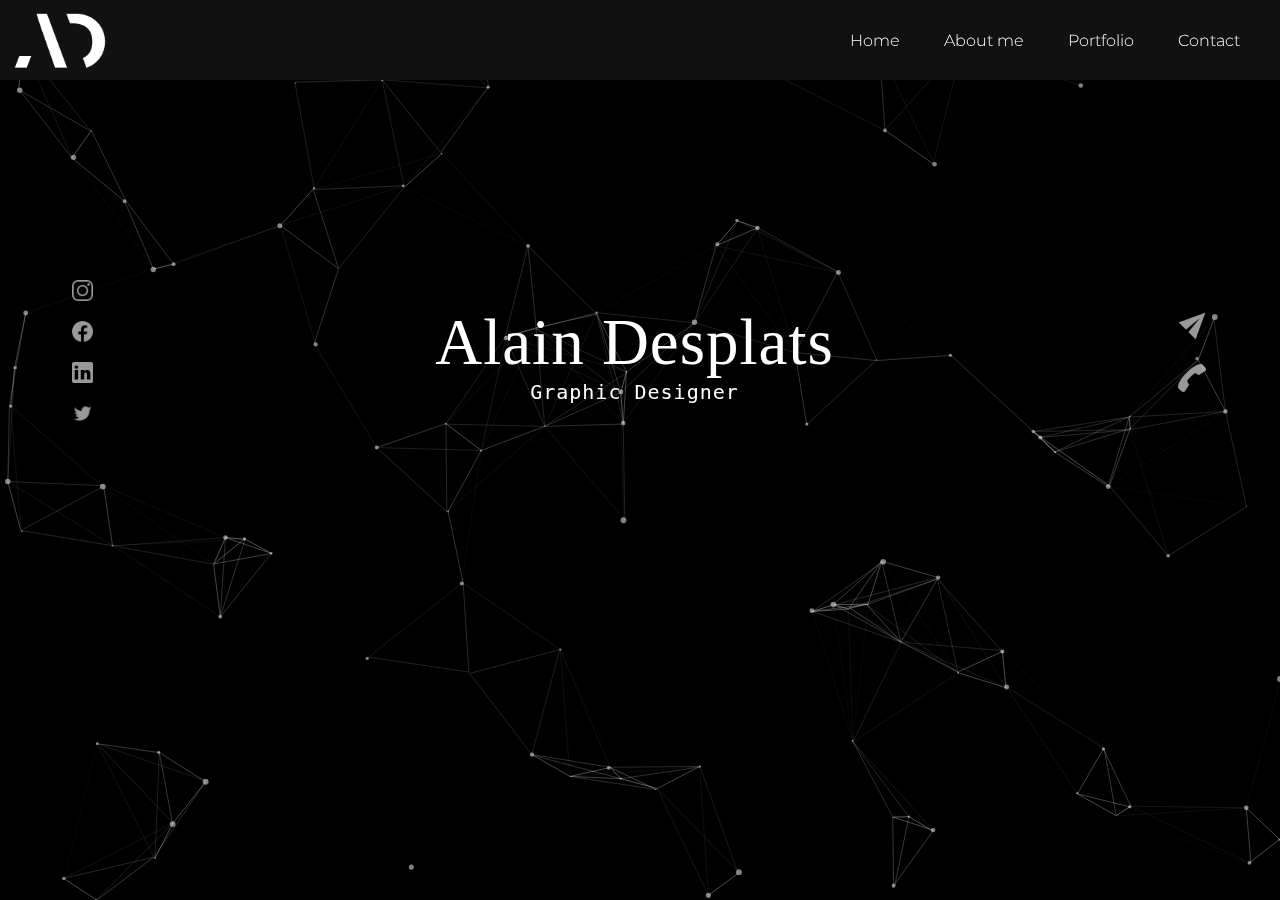
==== index.html @ 24d2ecbb "Add files via upload" ====
<!DOCTYPE html>
<html lang="en">

<head>
    <meta charset="UTF-8">
    <title> ! Welcome to my website ! </title>
    <link rel="stylesheet" href="estilos.css">
    <link rel="stylesheet" href="https://stackpath.bootstrapcdn.com/font-awesome/4.7.0/css/font-awesome.min.css">


</head>

<body class="index">
    <div id="particles-js"></div>
    <header>
        <div class="head-barra">
            <img class="logotipo" src="img/logo.png" alt="logo">
            <nav>
                <ul>
                    <li class="head"><a href="index.html" class="Activo">Home</a></li>
                    <li class="head"><a href="curriculum.html">About me</a></li>
                    <li class="head"><a href="porfolio.html">Portfolio</a></li>
                    <li class="head"><a href="contacto.html">Contact</a></li>
                </ul>
            </nav>
        </div>
    </header>

    <main>
        <section class="main-index">
            <div class="social-links">
                <a href="https://www.instagram.com/alendesigner_01/?hl=es-la"><img src="img/inst.png" class="social-media" alt="instagram-logo"></a>
                <a href="https://www.facebook.com/"><img src="img/face.png" class="social-media" alt="facebook-logo"></a>
                <a href="https://www.linkedin.com/in/alain-desplats-2b4111194/"><img src="img/link.png" class="social-media" alt="linkedin-logo"></a>
                <a href="https://twitter.com/?lang=es"><img src="img/twit.png" class="social-media" alt="twitter-logo"></a>

            </div>
            <div class="nombre">
                <h1> Alain Desplats </h1>
                <p> Graphic Designer</p>
            </div>

            <div class="social-links2">
                <a href="Mailto:alendesplats@gmail.com"><img src="img/mail.png" alt="email" class="social-media2"></a>
                <a href="Tel:01136130394"><img src="img/phone.png" alt="phone" class="social-media2"></a>
            </div>

        </section>
    </main>

    <!-- JS Particles.js -->
    <script src="js/particles.min.js"></script>
    <script src="js/main.js"></script>
</body></html>
---- estilos.css ----
@import url('https://fonts.googleapis.com/css2?family=Bebas+Neue&family=Montserrat:wght@300&display=swap');

* {
    padding: 0;
    margin: 0;
}

body {
    font-family: 'Montserrat', sans-serif;
    background: black;
    color: #fff;
    font-weight: 300;
}

#particles-js {
    height: 100vh;
    width: 100%;
    position: fixed;
    z-index: -1;
}

/* ------------------------- */
/* Head */
/* ------------------------- */

.head {
    display: inline-block;
    padding: 10px;
    text-align: center;
}
.head-barra {
    width: auto;
    padding: 10px;
    background: #111;
    display: flex;
    justify-content: space-between;
    align-items: center;
}

.head-barra a {
    text-decoration: none;
    color: #fff;
    font-family: 'Montserrat', sans-serif;
    position: relative;
}

.head-barra a::after {
    content: "";
    position: absolute;
    bottom: -6px;
    left: 0;
    height: 3px;
    width: 0;
    background: #fff;
    z-index: 10;
    transition: width 0.5s;
}

.head-barra a:hover::after {
    width: 100%;

}


.logotipo {
    width: 100px;

}

header nav a {
    color: #fff;
    text-decoration: none;
    margin-right: 20px;

}


/* ------------------------- */
/* Index */
/* ------------------------- */


.nombre h1 {
    letter-spacing: 1px;
    text-align: center;
    z-index: 2;
    font-weight: 100;
    font-family: poppins;
    font-size: 65px;
}

.nombre p {
    font-family: monospace;
    letter-spacing: 1px;
    text-align: center;
    z-index: 2;
    font-size: 20px;
    color: white;
}


/* Index redes */

.index {
    position: relative;
    overflow: hidden
}

.main-index {
    width: 90%;
    margin: 15% auto;
    display: flex;
    flex-direction: row;
    flex-wrap: wrap;
    justify-content: space-between;
    align-items: center;
}

.social-media {
    width: 21px;
    opacity: .6;
    margin: 8px;
    transition: all .4s ease;

}

.social-media:hover {
    opacity: 1;
    transition: all .4s ease;
}


.social-links {
    justify-content: center;
    flex-direction: column;
    display: flex;
}

.social-links2 {
    justify-content: center;
    flex-direction: column;
    display: flex;
}


.social-media2 {
    width: 32px;
    opacity: .6;
    margin: 8px;
    transition: all .4s ease;
}

.social-media2:hover {
    opacity: 1;
    transition: all .4s ease;
}

/* ------------------------- */
/* sobre mi */
/* ------------------------- */

.categoria {
    padding-top: 30px;
    font-size: 29px;
    color: white;
    text-align: center;
    font-weight: 270;
    font-family: poppins;
}

.categoria-portfolio{
    padding-top: 20px;
    padding-bottom: 20px;
    font-size: 29px;
    color: white;
    text-align: center;
    font-weight: 270;
    font-family: poppins;
}

.categoria2{
    font-size: 16px;
    color: white;
    text-align: center;
    font-weight: 270;
    font-family: poppins;
}
.educacion {
    position: relative;
    display: flex;
    justify-content: center;
    align-content: center;
    flex-wrap: wrap;
    z-index: 1;
}

.cuadrado {
    position: relative;
    width: 280px;
    height: 300px;
    margin: 30px;
    box-shadow: 20px 20px 50px rgba(0, 0, 0, 0.5);
    border-radius: 15px;
    background: rgba(255, 255, 255, 0.1);
    overflow: hidden;
    display: flex;
    justify-content: center;
    align-items: center;

}

.cuadrado:hover {
    background-color: rgba(255, 255, 255, 0.2);
    transition: all .1s ease;
}

.contenido {
    font-size: 20px;
    padding: 20px;
    text-align: center;
}

.contenido h2 {
    font-size: 29px;
    color: white;
    z-index: 1;
    margin-bottom: 15px;
}

.contenido p {
    font-size: 16px;
    color: white;
    font-weight: 300;
    margin-top: 5px;
}


.barras {
    position: relative;
    display: flex;
    justify-content: center;
    align-content: center;
    flex-wrap: wrap;
    z-index: 1;

}

.barras-contenedor {
    padding-bottom: 40px;
    width: 650px;
    height: 350px;
    margin: 30px;
    margin-bottom: 45px;
    box-shadow: 20px 20px 50px rgba(0, 0, 0, 0.5);
    background: rgba(255, 255, 255, 0.1);

}

.skills:not(:last-chield) {
    margin-bottom: 30px;
}

.skills {
    padding: 15px;
}

.detalles {
    width: 100%;
    display: flex;
    justify-content: space-between;
    margin-bottom: 10px;
}

.bar {
    position: relative;
    background-color: rgba(255, 255, 255, 0.06);
    padding: 7px 10px;
    border-radius: 20px;
}

.bar div {
    position: relative;
    width: 10;
    border-radius: 10px;
    background-color: white;
    border: 1px solid white;
    box-shadow: 0 0 3px white;

}

.html-bar {
    width: 90%;
}

.java-bar {
    width: 75%;
}

.photo-bar {
    width: 92%;
}

.illus-bar {
    width: 90%;
}

.inde-bar {
    width: 60%;
}


/* ------------------------- */
/* Porfolio */
/* ------------------------- */

.contenedor-porfolio {
    position: flex;
    justify-content: center;
    margin-right: 200px;
    margin-left: 200px;
    margin-bottom: 100px;
}

.portfolio ul {
    justify-content: center;
    display: flex;
    margin-bottom: 10px;
}

.portfolio ul li {
    list-style: none;
    color: #fff;
    background: rgba(255, 255, 255, 0.1);
    padding: 8px 20px;
    margin: 5px;
    letter-spacing: 1px;
    cursor: pointer;
}

.portfolio ul li.active {
    background: rgba(255, 255, 255, 0.2);
    color: #fff;
}

.product {
    justify-content: center;
    display: flex;
    flex-wrap: wrap;
}

.product .itemBox {
    position: relative;
    width: 300px;
    height: 300px;
    margin: 5px;
}

.product .itemBox img {
    position: absolute;
    top: 0;
    left: 0;
    width: 100%;
    height: 100%;
    object-fit: cover;
}

.portfolio ul li:hover {
    background: rgba(255, 255, 255, 0.2);
    color: #fff;
}

/* ------------------------- */
/* Contacto */
/* ------------------------- */


.contacto-body {
    overflow: hidden;

}

.contacto-main {
    height: 71vh;
    width: 90%;
    margin: 1% auto;
    min-height: calc(100vh - 100px - 300px);

}

.caja {
    max-width: 600px;
    margin: 10px auto;
    padding: 0 10px;

}

.caja-text {
    font-family: 'Montserrat', sans-serif;
    font-size: 16px;
    display: block;
    width: 100%;
    box-sizing: border-box;
    margin: 16px 0;
    border: 0;
    box-shadow: 20px 20px 50px rgba(0, 0, 0, 0.5);
    background: rgba(255, 255, 255, 0.1);
    padding: 20px 40px;
    outline: none;
    color: #ddd;
    transition: 0.5s;
}

.caja-text:focus {
    box-shadow: 0 0 10px 4px grey;
}

textarea.caja-text {
    resize: none;
    height: 120px;
}


.caja-btn {
    font-family: 'Montserrat', sans-serif;
    text-align: center;
    font-size: 16px;
    margin-bottom: 8px;
    float: right;
    width: 50px;
    border: 0;
    height: 20px;
    background: rgba(255, 255, 255, 0.1);
    color: #ddd;
    padding: 16px 40px;
    cursor: pointer;
    transition: 0.5s;

}

.caja-btn:hover {
    background: rgba(255, 255, 255, 0.2);
}

/* ------------------------- */
/* Footer */
/* ------------------------- */


footer {

    position: relative;
    background: #111;
    height: auto;
    width: 100%;
    font-family: "Open Sans";
    padding-top: 40px;
    color: #fff;
}

.footer-contenido {
    box-sizing: border-box;
    display: flex;
    align-items: center;
    justify-content: center;
    flex-direction: column;
    text-align: center;
}

.footer-contenido h3 {
    box-sizing: border-box;
    font-size: 28px;
    font-weight: 270;
    font-family: poppins;
    text-transform: capitalize;
}

.footer-contenido p {
    box-sizing: border-box;
    margin: 10px auto;
    line-height: 28px;
    font-size: 14px;
    font-weight: 270;
    font-family: poppins;
    text-transform: capitalize;
}

.redes {
    box-sizing: border-box;
    list-style: none;
    display: flex;
    align-items: center;
    justify-content: center;
    margin: 5px 0 13px 0;
}

.redes li {
    margin: 0 10px;
}

.redes a {
    text-decoration: none;
    color: #fff;
}

.redes a i {
    font-size: 18px;
    transition: color .4s ease;

}

.redes a:hover i {
    color: grey;
}

.footer-bottom {
    background: #000;
    width: 100vw;
    padding: 20px 0;
    text-align: center;
}

.footer-bottom p {
    font-size: 14px;
    word-spacing: 2px;
    text-transform: capitalize;
}

.footer-bottom span {
    text-transform: uppercase;
    opacity: .4;
    font-weight: 200;
}


@media screen and (max-width: 800px) {
    .social-links {
        display: flex;
        flex-direction: row;
        align-content: center;
        text-align: center;
    }

    .social-links2 {
        opacity: 0;
    }

    .nombre {
        flex-direction: row;
        align-content: center;
        text-align: center;
        margin: auto;
    }


    .contenedor-portfolio {
        opacity: 0;
    }




















}
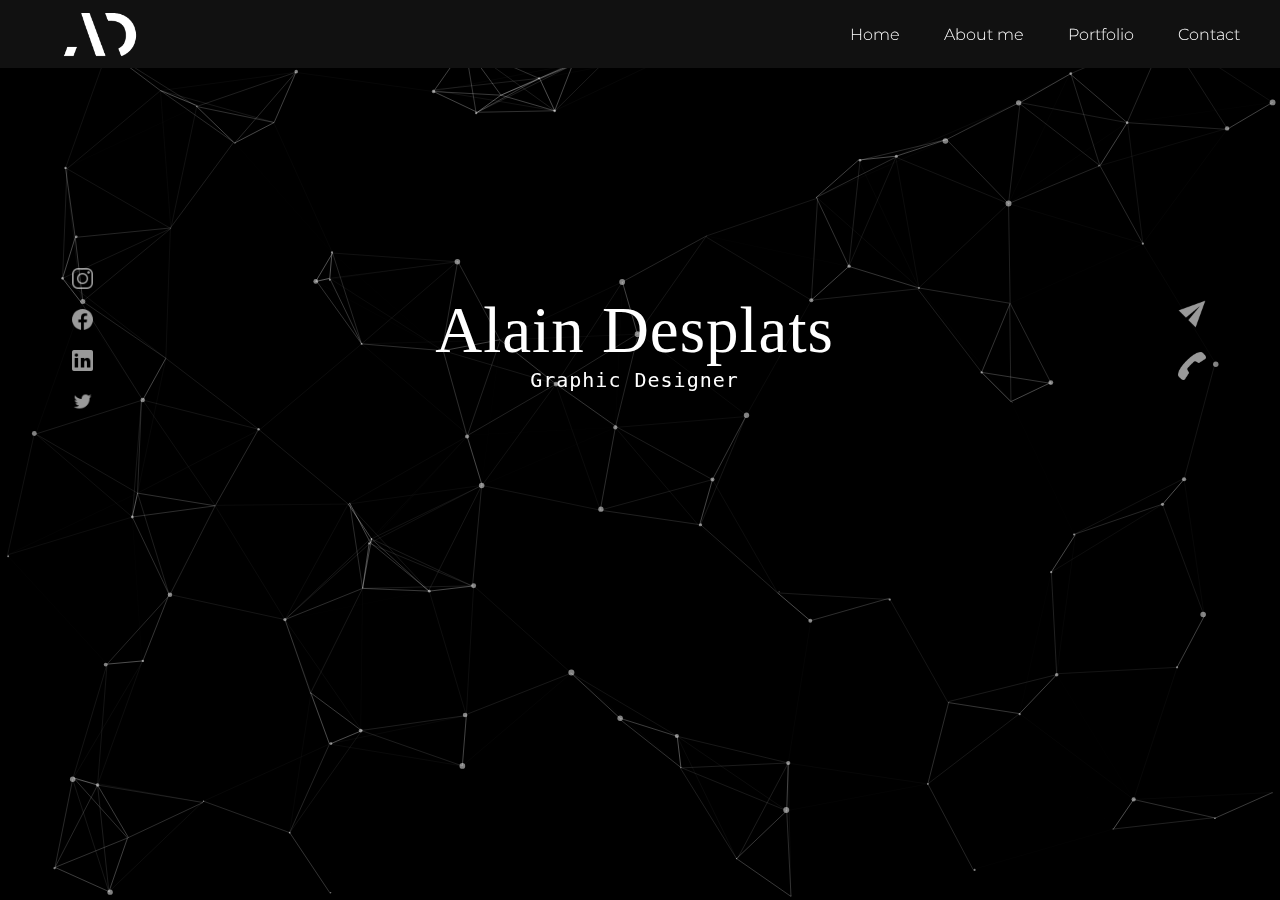
==== commit 1bf997b1: "Add files via upload" ====
--- a/index.html
+++ b/index.html
@@ -3,6 +3,7 @@
 
 <head>
     <meta charset="UTF-8">
+    <meta name="viewport" content="width=device-width">
     <title> ! Welcome to my website ! </title>
     <link rel="stylesheet" href="estilos.css">
     <link rel="stylesheet" href="https://stackpath.bootstrapcdn.com/font-awesome/4.7.0/css/font-awesome.min.css">
--- a/estilos.css
+++ b/estilos.css
@@ -28,6 +28,7 @@
     padding: 10px;
     text-align: center;
 }
+
 .head-barra {
     width: auto;
     padding: 10px;
@@ -35,6 +36,7 @@
     display: flex;
     justify-content: space-between;
     align-items: center;
+    font-size: 16px;
 }
 
 .head-barra a {
@@ -63,7 +65,8 @@
 
 
 .logotipo {
-    width: 100px;
+    width: 80px;
+    padding-left: 50px;
 
 }
 
@@ -168,7 +171,7 @@
     font-family: poppins;
 }
 
-.categoria-portfolio{
+.categoria-portfolio {
     padding-top: 20px;
     padding-bottom: 20px;
     font-size: 29px;
@@ -178,13 +181,14 @@
     font-family: poppins;
 }
 
-.categoria2{
+.categoria2 {
     font-size: 16px;
     color: white;
     text-align: center;
     font-weight: 270;
     font-family: poppins;
 }
+
 .educacion {
     position: relative;
     display: flex;
@@ -556,23 +560,50 @@
         opacity: 0;
     }
 
-
-
-
-
-
-
-
-
-
-
-
-
-
-
-
-
-
-
-
-}
+    @media screen and (max-width:780px)and (min-width:1024px) {}
+
+    @media screen and (max-width:480px)and (min-width:780px) {}
+
+    @media screen and (max-width:480px) {
+
+        .head-barra {
+            width: auto;
+            padding: 10px;
+            background: #111;
+            display: flex;
+            justify-content: space-between;
+            align-items: center;
+            font-size: 10px;
+        }
+
+        .head {
+            display: inline-block;
+            padding: 0px;
+            text-align: center;
+        }
+
+        .logotipo {
+            width: 60px;
+            padding-left: 6px;
+
+        }
+    }
+
+
+
+
+
+
+
+
+
+
+
+
+
+
+
+
+
+
+}
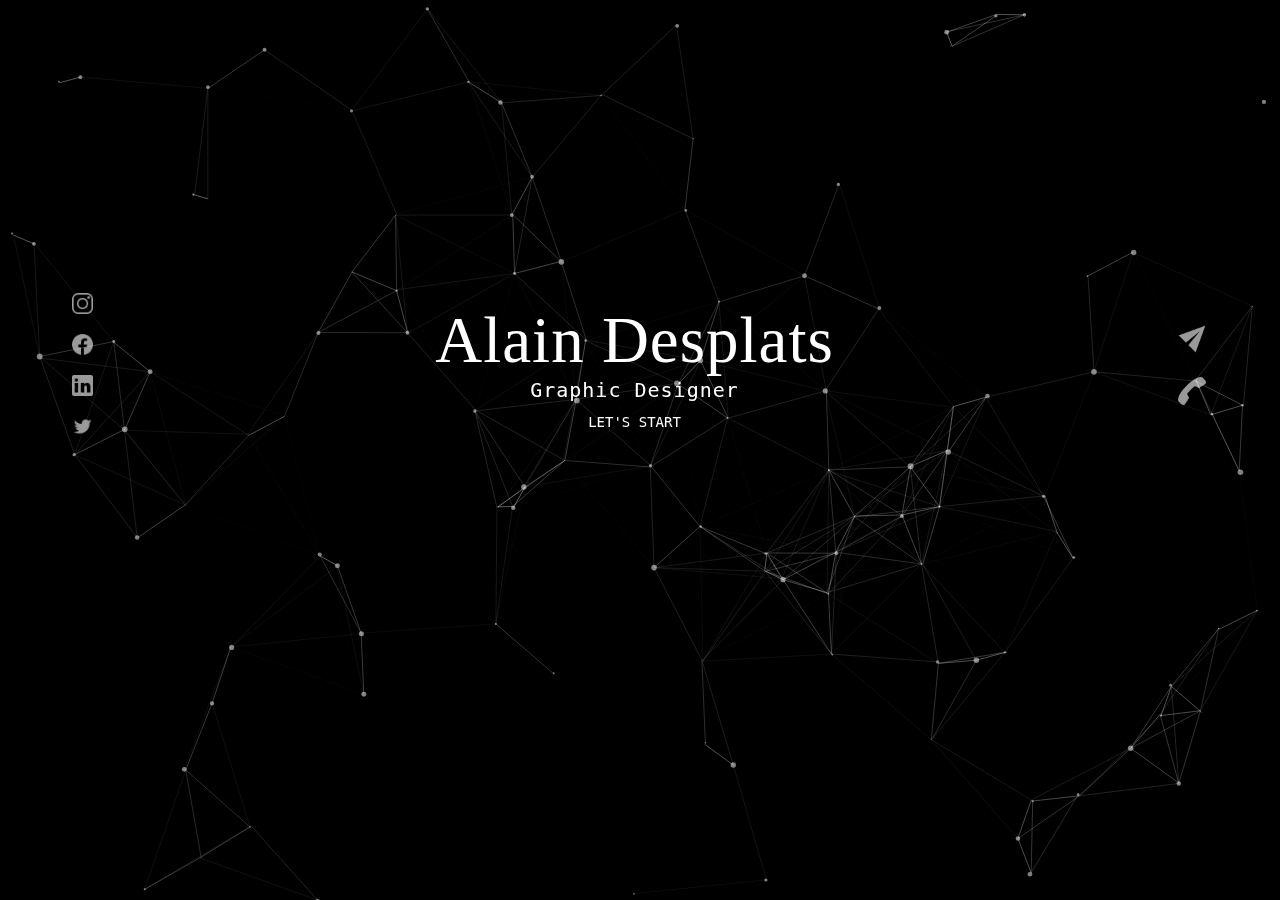
==== commit 9f882c57: "Add files via upload" ====
--- a/index.html
+++ b/index.html
@@ -14,17 +14,7 @@
 <body class="index">
     <div id="particles-js"></div>
     <header>
-        <div class="head-barra">
-            <img class="logotipo" src="img/logo.png" alt="logo">
-            <nav>
-                <ul>
-                    <li class="head"><a href="index.html" class="Activo">Home</a></li>
-                    <li class="head"><a href="curriculum.html">About me</a></li>
-                    <li class="head"><a href="porfolio.html">Portfolio</a></li>
-                    <li class="head"><a href="contacto.html">Contact</a></li>
-                </ul>
-            </nav>
-        </div>
+        <div class="all2"><img class="logo" src="img/logo.png" alt="logo"></div>
     </header>
 
     <main>
@@ -39,11 +29,12 @@
             <div class="nombre">
                 <h1> Alain Desplats </h1>
                 <p> Graphic Designer</p>
+                <a class="parpadea" href="contenido.html"> let's start </a>
             </div>
 
-            <div class="social-links2">
+            <div class="social-links">
                 <a href="Mailto:alendesplats@gmail.com"><img src="img/mail.png" alt="email" class="social-media2"></a>
-                <a href="Tel:01136130394"><img src="img/phone.png" alt="phone" class="social-media2"></a>
+                <a href=""><img src="img/phone.png" alt="phone" class="social-media2"></a>
             </div>
 
         </section>
@@ -52,4 +43,6 @@
     <!-- JS Particles.js -->
     <script src="js/particles.min.js"></script>
     <script src="js/main.js"></script>
-</body></html>
+</body>
+
+</html>
--- a/estilos.css
+++ b/estilos.css
@@ -23,13 +23,26 @@
 /* Head */
 /* ------------------------- */
 
-.head {
-    display: inline-block;
+.navbar{
+    position: fixed;
+    top: 0;
+    width: 100%;
+    z-index: 999;
+    transition: all 0.3s ease;
+}
+
+
+.all2 {
+    width: auto;
     padding: 10px;
-    text-align: center;
-}
-
-.head-barra {
+    display: flex;
+    justify-content: space-between;
+    align-items: center;
+    font-size: 16px;
+    opacity: 0;
+}
+
+.all {
     width: auto;
     padding: 10px;
     background: #111;
@@ -39,14 +52,20 @@
     font-size: 16px;
 }
 
-.head-barra a {
+.all a {
     text-decoration: none;
     color: #fff;
     font-family: 'Montserrat', sans-serif;
     position: relative;
 }
 
-.head-barra a::after {
+.all li {
+    display: inline-block;
+    padding: 10px;
+    text-align: center;
+}
+
+.all a::after {
     content: "";
     position: absolute;
     bottom: -6px;
@@ -58,14 +77,12 @@
     transition: width 0.5s;
 }
 
-.head-barra a:hover::after {
+.all a:hover::after {
     width: 100%;
-
-}
-
-
-.logotipo {
-    width: 80px;
+}
+
+.logo {
+    width: 120px;
     padding-left: 50px;
 
 }
@@ -77,30 +94,100 @@
 
 }
 
+/* ------------------------- */
+/* Menu 2 */
+/* ------------------------- */
+
+
+
 
 /* ------------------------- */
 /* Index */
 /* ------------------------- */
 
+.nombre {
+    text-align: center;
+}
 
 .nombre h1 {
+
     letter-spacing: 1px;
-    text-align: center;
-    z-index: 2;
     font-weight: 100;
     font-family: poppins;
     font-size: 65px;
 }
 
 .nombre p {
+    padding-bottom: 10px;
     font-family: monospace;
     letter-spacing: 1px;
-    text-align: center;
     z-index: 2;
     font-size: 20px;
     color: white;
 }
 
+.nombre a {
+    font-family: monospace;
+    font-size: 14px;
+    color: white;
+    text-decoration: none;
+    text-transform: uppercase;
+}
+
+.parpadea {
+
+    animation-name: parpadeo;
+    animation-duration: 1s;
+    animation-timing-function: linear;
+    animation-iteration-count: infinite;
+
+    -webkit-animation-name: parpadeo;
+    -webkit-animation-duration: 1s;
+    -webkit-animation-timing-function: linear;
+    -webkit-animation-iteration-count: infinite;
+}
+
+@-moz-keyframes parpadeo {
+    0% {
+        opacity: 1.0;
+    }
+
+    50% {
+        opacity: 0.0;
+    }
+
+    100% {
+        opacity: 1.0;
+    }
+}
+
+@-webkit-keyframes parpadeo {
+    0% {
+        opacity: 1.0;
+    }
+
+    50% {
+        opacity: 0.0;
+    }
+
+    100% {
+        opacity: 1.0;
+    }
+}
+
+@keyframes parpadeo {
+    0% {
+        opacity: 1.0;
+    }
+
+    50% {
+        opacity: 0.0;
+    }
+
+    100% {
+        opacity: 1.0;
+    }
+}
 
 /* Index redes */
 
@@ -139,12 +226,6 @@
     display: flex;
 }
 
-.social-links2 {
-    justify-content: center;
-    flex-direction: column;
-    display: flex;
-}
-
 
 .social-media2 {
     width: 32px;
@@ -159,11 +240,36 @@
 }
 
 /* ------------------------- */
-/* sobre mi */
+/* About me */
+/* ------------------------- */
+
+div.noticia {
+    width: 50%;
+    margin: 80px auto;
+    color: #fff;
+    padding: 15px;
+}
+
+img.izquierda {
+    float: left;
+    margin-right: 20px;
+    width: 250px;
+    height: 250px;
+    border-radius: 50px;
+}
+.noticia p {
+    padding: 90px;  
+}
+
+
+
+/* ------------------------- */
+/* Educacion */
 /* ------------------------- */
 
 .categoria {
-    padding-top: 30px;
+    padding-top: 25px;
+    padding-bottom: 5px;
     font-size: 29px;
     color: white;
     text-align: center;
@@ -202,7 +308,7 @@
     position: relative;
     width: 280px;
     height: 300px;
-    margin: 30px;
+    margin: 15px;
     box-shadow: 20px 20px 50px rgba(0, 0, 0, 0.5);
     border-radius: 15px;
     background: rgba(255, 255, 255, 0.1);
@@ -253,7 +359,7 @@
     padding-bottom: 40px;
     width: 650px;
     height: 350px;
-    margin: 30px;
+    margin: 10px;
     margin-bottom: 45px;
     box-shadow: 20px 20px 50px rgba(0, 0, 0, 0.5);
     background: rgba(255, 255, 255, 0.1);
@@ -317,11 +423,11 @@
 /* Porfolio */
 /* ------------------------- */
 
-.contenedor-porfolio {
+.portfolio {
     position: flex;
     justify-content: center;
-    margin-right: 200px;
-    margin-left: 200px;
+    margin-right: 100px;
+    margin-left: 100px;
     margin-bottom: 100px;
 }
 
@@ -373,76 +479,21 @@
     color: #fff;
 }
 
-/* ------------------------- */
-/* Contacto */
-/* ------------------------- */
-
-
-.contacto-body {
-    overflow: hidden;
-
-}
-
-.contacto-main {
-    height: 71vh;
-    width: 90%;
-    margin: 1% auto;
-    min-height: calc(100vh - 100px - 300px);
-
-}
-
-.caja {
-    max-width: 600px;
-    margin: 10px auto;
-    padding: 0 10px;
-
-}
-
-.caja-text {
-    font-family: 'Montserrat', sans-serif;
-    font-size: 16px;
-    display: block;
-    width: 100%;
-    box-sizing: border-box;
-    margin: 16px 0;
-    border: 0;
-    box-shadow: 20px 20px 50px rgba(0, 0, 0, 0.5);
-    background: rgba(255, 255, 255, 0.1);
-    padding: 20px 40px;
-    outline: none;
-    color: #ddd;
-    transition: 0.5s;
-}
-
-.caja-text:focus {
-    box-shadow: 0 0 10px 4px grey;
-}
-
-textarea.caja-text {
-    resize: none;
-    height: 120px;
-}
-
-
-.caja-btn {
-    font-family: 'Montserrat', sans-serif;
-    text-align: center;
-    font-size: 16px;
-    margin-bottom: 8px;
-    float: right;
-    width: 50px;
-    border: 0;
-    height: 20px;
-    background: rgba(255, 255, 255, 0.1);
-    color: #ddd;
-    padding: 16px 40px;
-    cursor: pointer;
-    transition: 0.5s;
-
-}
-
-.caja-btn:hover {
-    background: rgba(255, 255, 255, 0.2);
+
+/* ------------------------- */
+/* Up */
+/* ------------------------- */
+
+.ir-arriba{
+  display:none;
+  background-repeat:no-repeat;
+  font-size:20px;
+  color:black;
+  cursor:pointer;
+  position:fixed;
+  bottom:10px;
+  right:10px;
+  z-index:2;
 }
 
 /* ------------------------- */
@@ -556,54 +607,393 @@
     }
 
 
-    .contenedor-portfolio {
+    ..porfolio {
         opacity: 0;
     }
-
-    @media screen and (max-width:780px)and (min-width:1024px) {}
-
-    @media screen and (max-width:480px)and (min-width:780px) {}
-
-    @media screen and (max-width:480px) {
-
-        .head-barra {
-            width: auto;
-            padding: 10px;
-            background: #111;
-            display: flex;
-            justify-content: space-between;
-            align-items: center;
-            font-size: 10px;
-        }
-
-        .head {
-            display: inline-block;
-            padding: 0px;
-            text-align: center;
-        }
-
-        .logotipo {
-            width: 60px;
-            padding-left: 6px;
-
-        }
-    }
-
-
-
-
-
-
-
-
-
-
-
-
-
-
-
-
-
-
-}
+}
+
+@media screen and (max-width:780px)and (min-width:1024px) {
+    .head-barra {
+        width: auto;
+        padding: 10px;
+        background: #111;
+        display: flex;
+        justify-content: space-between;
+        align-items: center;
+        font-size: 10px;
+    }
+
+    .head {
+        display: inline-block;
+        padding: 0px;
+        text-align: center;
+    }
+
+    .logotipo {
+        width: 60px;
+        padding-left: 6px;
+
+    }
+
+
+
+    .main-index {
+        width: 10;
+        display: flex;
+        flex-direction: row;
+        flex-wrap: wrap;
+        justify-content: space-between;
+        align-items: center;
+    }
+
+    .social-media {
+        padding-left: 1px;
+        width: 12px;
+        opacity: .6;
+        margin: 4px;
+        transition: all .4s ease;
+
+    }
+
+
+    .social-links {
+        justify-content: center;
+        flex-direction: column;
+        display: flex;
+    }
+
+
+    .social-media2 {
+        padding-right: 1px;
+        width: 20px;
+        opacity: .6;
+        margin: 2px;
+        transition: all .4s ease;
+    }
+
+    .nombre h1 {
+        letter-spacing: 1px;
+        text-align: center;
+        z-index: 2;
+        font-weight: 100;
+        font-family: poppins;
+        font-size: 30px;
+    }
+
+    .nombre p {
+        font-family: monospace;
+        letter-spacing: 1px;
+        text-align: center;
+        z-index: 2;
+        font-size: 12px;
+        color: white;
+    }
+
+}
+
+@media screen and (max-width:480px)and (min-width:780px) {
+    .head-barra {
+        width: auto;
+        padding: 10px;
+        background: #111;
+        display: flex;
+        justify-content: space-between;
+        align-items: center;
+        font-size: 10px;
+    }
+
+    .head {
+        display: inline-block;
+        padding: 0px;
+        text-align: center;
+    }
+
+    .logotipo {
+        width: 60px;
+        padding-left: 6px;
+
+    }
+
+
+
+    .main-index {
+        width: 10;
+        display: flex;
+        flex-direction: row;
+        flex-wrap: wrap;
+        justify-content: space-between;
+        align-items: center;
+    }
+
+    .social-media {
+        padding-left: 1px;
+        width: 12px;
+        opacity: .6;
+        margin: 4px;
+        transition: all .4s ease;
+
+    }
+
+
+    .social-links {
+        justify-content: center;
+        flex-direction: column;
+        display: flex;
+    }
+
+
+    .social-media2 {
+        padding-right: 1px;
+        width: 20px;
+        opacity: .6;
+        margin: 2px;
+        transition: all .4s ease;
+    }
+
+    .nombre h1 {
+        letter-spacing: 1px;
+        text-align: center;
+        z-index: 2;
+        font-weight: 100;
+        font-family: poppins;
+        font-size: 30px;
+    }
+
+    .nombre p {
+        font-family: monospace;
+        letter-spacing: 1px;
+        text-align: center;
+        z-index: 2;
+        font-size: 12px;
+        color: white;
+    }
+
+}
+
+@media screen and (max-width:480px) {
+    .head-barra {
+        width: auto;
+        padding: 10px;
+        background: #111;
+        display: flex;
+        justify-content: space-between;
+        align-items: center;
+        font-size: 10px;
+    }
+
+    .head {
+        display: inline-block;
+        padding: 0px;
+        text-align: center;
+    }
+
+    .logotipo {
+        width: 60px;
+        padding-left: 6px;
+
+    }
+
+
+
+    .main-index {
+        width: 10;
+        display: flex;
+        flex-direction: row;
+        flex-wrap: wrap;
+        justify-content: space-between;
+        align-items: center;
+    }
+
+    .social-media {
+        padding-left: 1px;
+        width: 12px;
+        opacity: .6;
+        margin: 4px;
+        transition: all .4s ease;
+
+    }
+
+
+    .social-links {
+        justify-content: center;
+        flex-direction: column;
+        display: flex;
+    }
+
+
+    .social-media2 {
+        padding-right: 1px;
+        width: 20px;
+        opacity: .6;
+        margin: 2px;
+        transition: all .4s ease;
+    }
+
+    .nombre h1 {
+        letter-spacing: 1px;
+        text-align: center;
+        z-index: 2;
+        font-weight: 100;
+        font-family: poppins;
+        font-size: 30px;
+    }
+
+    .nombre p {
+        font-family: monospace;
+        letter-spacing: 1px;
+        text-align: center;
+        z-index: 2;
+        font-size: 12px;
+        color: white;
+    }
+
+}
+
+@media screen and (max-width:200px) {
+
+    .head-barra {
+        width: auto;
+        padding: 10px;
+        background: #111;
+        display: flex;
+        justify-content: space-between;
+        align-items: center;
+        font-size: 10px;
+    }
+
+    .head {
+        display: inline-block;
+        padding: 0px;
+        text-align: center;
+    }
+
+    .logotipo {
+        width: 60px;
+        padding-left: 6px;
+
+    }
+
+
+
+    .main-index {
+        width: 10;
+        display: flex;
+        flex-direction: row;
+        flex-wrap: wrap;
+        justify-content: space-between;
+        align-items: center;
+    }
+
+    .social-media {
+        padding-left: 1px;
+        width: 12px;
+        opacity: .6;
+        margin: 4px;
+        transition: all .4s ease;
+
+    }
+
+
+    .social-links {
+        justify-content: center;
+        flex-direction: column;
+        display: flex;
+    }
+
+
+    .social-media2 {
+        padding-right: 1px;
+        width: 20px;
+        opacity: .6;
+        margin: 2px;
+        transition: all .4s ease;
+    }
+
+    .nombre h1 {
+        letter-spacing: 1px;
+        text-align: center;
+        z-index: 2;
+        font-weight: 100;
+        font-family: poppins;
+        font-size: 30px;
+    }
+
+    .nombre p {
+        font-family: monospace;
+        letter-spacing: 1px;
+        text-align: center;
+        z-index: 2;
+        font-size: 12px;
+        color: white;
+    }
+
+
+
+
+
+
+
+
+
+
+
+
+
+
+
+
+
+
+
+
+
+
+}
+
+
+
+
+
+
+
+
+
+
+
+
+
+@media (max-width: 947px) {
+    .menu-btn {
+        display: block;
+        z-index: 999;
+    }
+
+    .menu-btn i.active:before {
+        content: "\f00d";
+    }
+
+    .navbar .menu {
+        position: fixed;
+        height: 100vh;
+        width: 100%;
+        left: -100%;
+        top: 0;
+        background: #111;
+        text-align: center;
+        padding-top: 80px;
+        transition: all 0.3s ease;
+    }
+
+    .navbar .menu.active {
+        left: 0;
+    }
+
+    .navbar .menu li {
+        display: block;
+    }
+
+    .navbar .menu li a {
+        display: inline-block;
+        margin: 20px 0;
+        font-size: 25px;
+    }
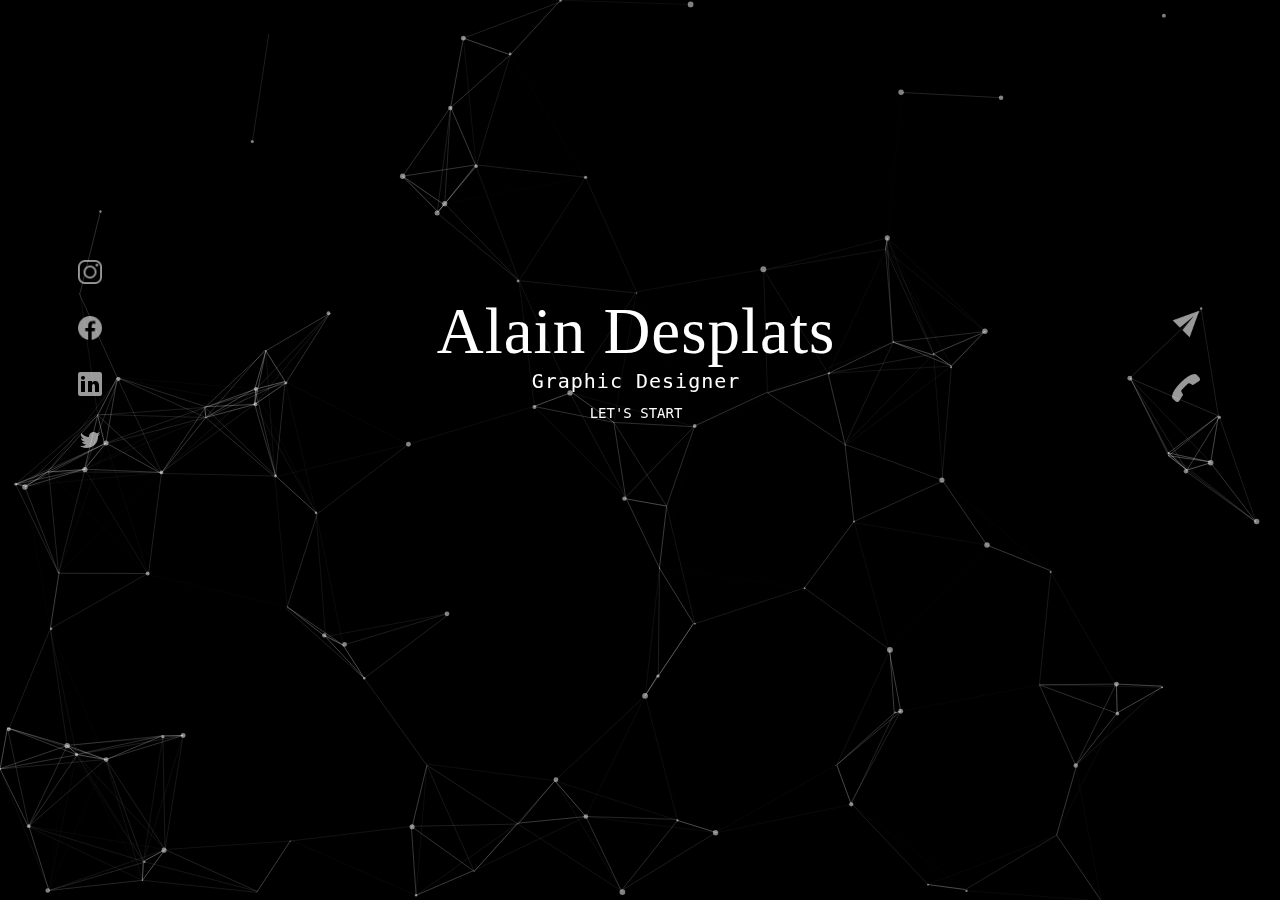
==== commit f981701e: "Add files via upload" ====
--- a/index.html
+++ b/index.html
@@ -45,4 +45,4 @@
     <script src="js/main.js"></script>
 </body>
 
-</html>
+</html>--- a/estilos.css
+++ b/estilos.css
@@ -10,6 +10,7 @@
     background: black;
     color: #fff;
     font-weight: 300;
+    
 }
 
 #particles-js {
@@ -23,14 +24,13 @@
 /* Head */
 /* ------------------------- */
 
-.navbar{
+.navbar {
     position: fixed;
     top: 0;
     width: 100%;
     z-index: 999;
     transition: all 0.3s ease;
 }
-
 
 .all2 {
     width: auto;
@@ -198,7 +198,7 @@
 
 .main-index {
     width: 90%;
-    margin: 15% auto;
+    margin: 12% auto;
     display: flex;
     flex-direction: row;
     flex-wrap: wrap;
@@ -207,9 +207,9 @@
 }
 
 .social-media {
-    width: 21px;
+    width: 24px;
     opacity: .6;
-    margin: 8px;
+    margin: 14px;
     transition: all .4s ease;
 
 }
@@ -219,18 +219,16 @@
     transition: all .4s ease;
 }
 
-
 .social-links {
     justify-content: center;
     flex-direction: column;
     display: flex;
 }
-
 
 .social-media2 {
     width: 32px;
     opacity: .6;
-    margin: 8px;
+    margin: 14px;
     transition: all .4s ease;
 }
 
@@ -243,25 +241,37 @@
 /* About me */
 /* ------------------------- */
 
-div.noticia {
-    width: 50%;
-    margin: 80px auto;
-    color: #fff;
+.about {
+    margin-top: 120px;
+}
+
+.cuadrado-about {
+    position: relative;
+    width: 700px;
+    height: 300px;
+    margin: 15px;
+    box-shadow: 20px 20px 50px rgba(0, 0, 0, 0.5);
+    border-radius: 15px;
+    background: rgba(255, 255, 255, 0.1);
+    overflow: hidden;
+    display: flex;
+    justify-content: center;
+    align-items: center;
+}
+
+.contenido-about {
+    font-size: 18px;
     padding: 15px;
+    text-align: left;
 }
 
 img.izquierda {
-    float: left;
-    margin-right: 20px;
+    border-radius: 15px;
+    margin: 20px;
+    text-align: center;
     width: 250px;
     height: 250px;
-    border-radius: 50px;
-}
-.noticia p {
-    padding: 90px;  
-}
-
-
+}
 
 /* ------------------------- */
 /* Educacion */
@@ -484,16 +494,16 @@
 /* Up */
 /* ------------------------- */
 
-.ir-arriba{
-  display:none;
-  background-repeat:no-repeat;
-  font-size:20px;
-  color:black;
-  cursor:pointer;
-  position:fixed;
-  bottom:10px;
-  right:10px;
-  z-index:2;
+.ir-arriba {
+    display: none;
+    background-repeat: no-repeat;
+    font-size: 20px;
+    color: black;
+    cursor: pointer;
+    position: fixed;
+    bottom: 10px;
+    right: 10px;
+    z-index: 2;
 }
 
 /* ------------------------- */
@@ -587,413 +597,144 @@
 }
 
 
-@media screen and (max-width: 800px) {
-    .social-links {
-        display: flex;
-        flex-direction: row;
-        align-content: center;
-        text-align: center;
-    }
-
-    .social-links2 {
-        opacity: 0;
-    }
-
-    .nombre {
-        flex-direction: row;
-        align-content: center;
-        text-align: center;
-        margin: auto;
-    }
-
-
-    ..porfolio {
-        opacity: 0;
-    }
-}
-
-@media screen and (max-width:780px)and (min-width:1024px) {
-    .head-barra {
-        width: auto;
-        padding: 10px;
-        background: #111;
-        display: flex;
-        justify-content: space-between;
-        align-items: center;
-        font-size: 10px;
-    }
-
-    .head {
-        display: inline-block;
-        padding: 0px;
-        text-align: center;
-    }
-
-    .logotipo {
-        width: 60px;
-        padding-left: 6px;
-
-    }
-
-
-
-    .main-index {
-        width: 10;
-        display: flex;
-        flex-direction: row;
-        flex-wrap: wrap;
-        justify-content: space-between;
-        align-items: center;
-    }
-
-    .social-media {
-        padding-left: 1px;
-        width: 12px;
-        opacity: .6;
-        margin: 4px;
-        transition: all .4s ease;
-
-    }
-
-
-    .social-links {
-        justify-content: center;
-        flex-direction: column;
-        display: flex;
-    }
-
-
-    .social-media2 {
-        padding-right: 1px;
+@media only screen and (max-width:720px) {
+    
+.nombre h1 {
+
+    letter-spacing: 1px;
+    font-weight: 100;
+    font-family: poppins;
+    font-size: 40px;
+}
+
+.nombre p {
+    padding-bottom: 10px;
+    font-family: monospace;
+    letter-spacing: 1px;
+    z-index: 2;
+    font-size: 15px;
+    color: white;
+} 
+    .nombre a {
+    font-family: monospace;
+    font-size: 12px;
+    color: white;
+    text-decoration: none;
+    text-transform: uppercase;
+}
+    .social-media{
         width: 20px;
-        opacity: .6;
-        margin: 2px;
-        transition: all .4s ease;
-    }
-
-    .nombre h1 {
-        letter-spacing: 1px;
-        text-align: center;
-        z-index: 2;
-        font-weight: 100;
-        font-family: poppins;
-        font-size: 30px;
-    }
-
-    .nombre p {
-        font-family: monospace;
-        letter-spacing: 1px;
-        text-align: center;
-        z-index: 2;
+    }
+    .social-media2{
+        width: 24px;
+    }
+}
+/* @media only screen and (max-width:1920px) {
+
+    .about {
+        color: red;
+        margin-top: 120px;
+    }
+
+    .group {
+        margin: 10px;
+        vertical-align: middle;
+    }
+
+    .group p {
+        padding-top: 70px;
+        padding-left: 20px;
+        margin-right: 500px;
+        margin-left: 500px;
+    }
+
+    img.izquierda {
+        margin-left: 500px;
+        float: left;
+        padding: 20px;
+        width: 250px;
+        height: 250px;
+        border-radius: 50px;
+    }
+
+}
+
+@media only screen and (max-width:1240px) {
+
+    .about {
+        color: white;
+        margin-top: 120px;
+    }
+
+    .group {
+        margin: 10px;
+        vertical-align: middle;
+    }
+
+    .group p {
+        padding-top: 80px;
+        padding-bottom: 90px;
+        margin-right: 190px;
+        margin-left: 190px;
+    }
+
+    img.izquierda {
+        margin-left: 250px;
+        float: left;
+        padding: 20px;
+        width: 250px;
+        height: 250px;
+        border-radius: 50px;
+    }
+
+}
+
+
+
+/* @media only screen and (max-width:1240px) and (min-width:720px) {
+
+    div.noticia {
+        width: 80%;
+        margin: 100px auto;
+        color: #fff;
+        padding: 15px;
+    }
+
+    img.izquierda {
+        float: left;
+        margin-right: 20px;
+        width: 250px;
+        height: 250px;
+        border-radius: 50px;
+    }
+
+    .noticia p {
+        padding: 70px;
+    }
+
+
+}
+
+ @media only screen and (max-width:200px) and (min-width:800px){
+
+    div.noticia {
+        width: 80%;
+        margin: 100px auto;
+        color: #fff;
+        padding: 15px;
+    }
+
+    img.izquierda {
+        float: left;
+        margin-right: 20px;
+        width: 250px;
+        height: 250px;
+        border-radius: 50px;
+    }
+
+    .noticia p {
         font-size: 12px;
-        color: white;
-    }
-
-}
-
-@media screen and (max-width:480px)and (min-width:780px) {
-    .head-barra {
-        width: auto;
-        padding: 10px;
-        background: #111;
-        display: flex;
-        justify-content: space-between;
-        align-items: center;
-        font-size: 10px;
-    }
-
-    .head {
-        display: inline-block;
-        padding: 0px;
-        text-align: center;
-    }
-
-    .logotipo {
-        width: 60px;
-        padding-left: 6px;
-
-    }
-
-
-
-    .main-index {
-        width: 10;
-        display: flex;
-        flex-direction: row;
-        flex-wrap: wrap;
-        justify-content: space-between;
-        align-items: center;
-    }
-
-    .social-media {
-        padding-left: 1px;
-        width: 12px;
-        opacity: .6;
-        margin: 4px;
-        transition: all .4s ease;
-
-    }
-
-
-    .social-links {
-        justify-content: center;
-        flex-direction: column;
-        display: flex;
-    }
-
-
-    .social-media2 {
-        padding-right: 1px;
-        width: 20px;
-        opacity: .6;
-        margin: 2px;
-        transition: all .4s ease;
-    }
-
-    .nombre h1 {
-        letter-spacing: 1px;
-        text-align: center;
-        z-index: 2;
-        font-weight: 100;
-        font-family: poppins;
-        font-size: 30px;
-    }
-
-    .nombre p {
-        font-family: monospace;
-        letter-spacing: 1px;
-        text-align: center;
-        z-index: 2;
-        font-size: 12px;
-        color: white;
-    }
-
-}
-
-@media screen and (max-width:480px) {
-    .head-barra {
-        width: auto;
-        padding: 10px;
-        background: #111;
-        display: flex;
-        justify-content: space-between;
-        align-items: center;
-        font-size: 10px;
-    }
-
-    .head {
-        display: inline-block;
-        padding: 0px;
-        text-align: center;
-    }
-
-    .logotipo {
-        width: 60px;
-        padding-left: 6px;
-
-    }
-
-
-
-    .main-index {
-        width: 10;
-        display: flex;
-        flex-direction: row;
-        flex-wrap: wrap;
-        justify-content: space-between;
-        align-items: center;
-    }
-
-    .social-media {
-        padding-left: 1px;
-        width: 12px;
-        opacity: .6;
-        margin: 4px;
-        transition: all .4s ease;
-
-    }
-
-
-    .social-links {
-        justify-content: center;
-        flex-direction: column;
-        display: flex;
-    }
-
-
-    .social-media2 {
-        padding-right: 1px;
-        width: 20px;
-        opacity: .6;
-        margin: 2px;
-        transition: all .4s ease;
-    }
-
-    .nombre h1 {
-        letter-spacing: 1px;
-        text-align: center;
-        z-index: 2;
-        font-weight: 100;
-        font-family: poppins;
-        font-size: 30px;
-    }
-
-    .nombre p {
-        font-family: monospace;
-        letter-spacing: 1px;
-        text-align: center;
-        z-index: 2;
-        font-size: 12px;
-        color: white;
-    }
-
-}
-
-@media screen and (max-width:200px) {
-
-    .head-barra {
-        width: auto;
-        padding: 10px;
-        background: #111;
-        display: flex;
-        justify-content: space-between;
-        align-items: center;
-        font-size: 10px;
-    }
-
-    .head {
-        display: inline-block;
-        padding: 0px;
-        text-align: center;
-    }
-
-    .logotipo {
-        width: 60px;
-        padding-left: 6px;
-
-    }
-
-
-
-    .main-index {
-        width: 10;
-        display: flex;
-        flex-direction: row;
-        flex-wrap: wrap;
-        justify-content: space-between;
-        align-items: center;
-    }
-
-    .social-media {
-        padding-left: 1px;
-        width: 12px;
-        opacity: .6;
-        margin: 4px;
-        transition: all .4s ease;
-
-    }
-
-
-    .social-links {
-        justify-content: center;
-        flex-direction: column;
-        display: flex;
-    }
-
-
-    .social-media2 {
-        padding-right: 1px;
-        width: 20px;
-        opacity: .6;
-        margin: 2px;
-        transition: all .4s ease;
-    }
-
-    .nombre h1 {
-        letter-spacing: 1px;
-        text-align: center;
-        z-index: 2;
-        font-weight: 100;
-        font-family: poppins;
-        font-size: 30px;
-    }
-
-    .nombre p {
-        font-family: monospace;
-        letter-spacing: 1px;
-        text-align: center;
-        z-index: 2;
-        font-size: 12px;
-        color: white;
-    }
-
-
-
-
-
-
-
-
-
-
-
-
-
-
-
-
-
-
-
-
-
-
-}
-
-
-
-
-
-
-
-
-
-
-
-
-
-@media (max-width: 947px) {
-    .menu-btn {
-        display: block;
-        z-index: 999;
-    }
-
-    .menu-btn i.active:before {
-        content: "\f00d";
-    }
-
-    .navbar .menu {
-        position: fixed;
-        height: 100vh;
-        width: 100%;
-        left: -100%;
-        top: 0;
-        background: #111;
-        text-align: center;
-        padding-top: 80px;
-        transition: all 0.3s ease;
-    }
-
-    .navbar .menu.active {
-        left: 0;
-    }
-
-    .navbar .menu li {
-        display: block;
-    }
-
-    .navbar .menu li a {
-        display: inline-block;
-        margin: 20px 0;
-        font-size: 25px;
-    }
+        padding: 90px;
+    }
+
+}